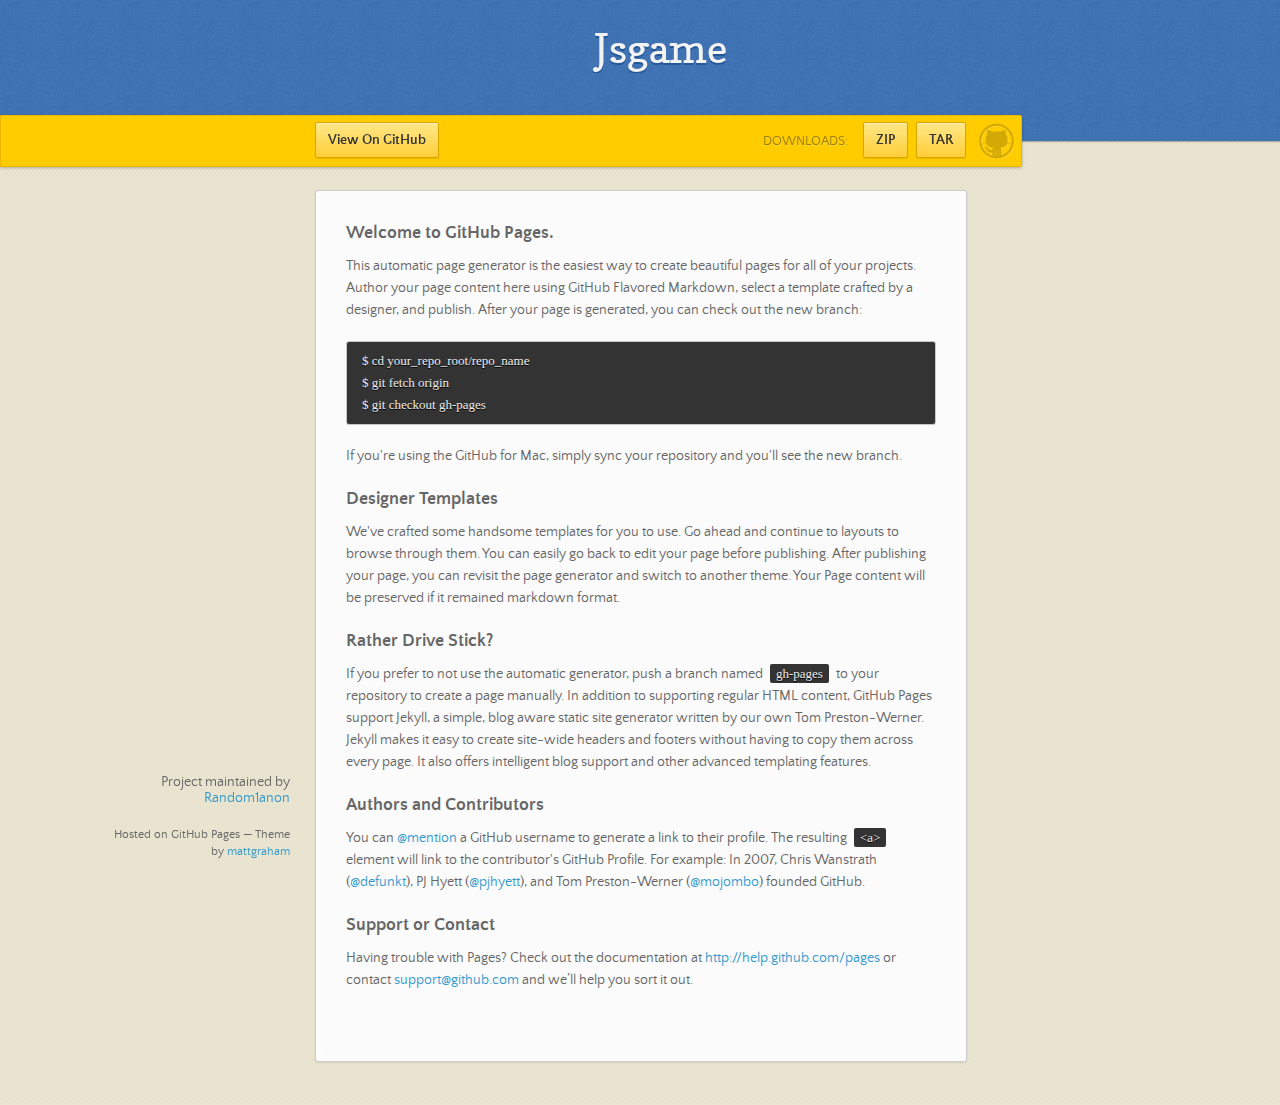
==== index.html @ cf41dea5 "Create gh-pages branch via GitHub" ====
<!doctype html>
<html>
  <head>
    <meta charset="utf-8">
    <meta http-equiv="X-UA-Compatible" content="chrome=1">
    <title>Jsgame by Random1anon</title>
    <link rel="stylesheet" href="stylesheets/styles.css">
    <link rel="stylesheet" href="stylesheets/pygment_trac.css">
    <script src="https://ajax.googleapis.com/ajax/libs/jquery/1.7.1/jquery.min.js"></script>
    <script src="javascripts/main.js"></script>
    <!--[if lt IE 9]>
      <script src="//html5shiv.googlecode.com/svn/trunk/html5.js"></script>
    <![endif]-->
    <meta name="viewport" content="width=device-width, initial-scale=1, user-scalable=no">

  </head>
  <body>

      <header>
        <h1>Jsgame</h1>
        <p></p>
      </header>

      <div id="banner">
        <span id="logo"></span>

        <a href="https://github.com/Random1anon/Jsgame" class="button fork"><strong>View On GitHub</strong></a>
        <div class="downloads">
          <span>Downloads:</span>
          <ul>
            <li><a href="https://github.com/Random1anon/Jsgame/zipball/master" class="button">ZIP</a></li>
            <li><a href="https://github.com/Random1anon/Jsgame/tarball/master" class="button">TAR</a></li>
          </ul>
        </div>
      </div><!-- end banner -->

    <div class="wrapper">
      <nav>
        <ul></ul>
      </nav>
      <section>
        <h3>
<a id="welcome-to-github-pages" class="anchor" href="#welcome-to-github-pages" aria-hidden="true"><span class="octicon octicon-link"></span></a>Welcome to GitHub Pages.</h3>

<p>This automatic page generator is the easiest way to create beautiful pages for all of your projects. Author your page content here using GitHub Flavored Markdown, select a template crafted by a designer, and publish. After your page is generated, you can check out the new branch:</p>

<pre><code>$ cd your_repo_root/repo_name
$ git fetch origin
$ git checkout gh-pages
</code></pre>

<p>If you're using the GitHub for Mac, simply sync your repository and you'll see the new branch.</p>

<h3>
<a id="designer-templates" class="anchor" href="#designer-templates" aria-hidden="true"><span class="octicon octicon-link"></span></a>Designer Templates</h3>

<p>We've crafted some handsome templates for you to use. Go ahead and continue to layouts to browse through them. You can easily go back to edit your page before publishing. After publishing your page, you can revisit the page generator and switch to another theme. Your Page content will be preserved if it remained markdown format.</p>

<h3>
<a id="rather-drive-stick" class="anchor" href="#rather-drive-stick" aria-hidden="true"><span class="octicon octicon-link"></span></a>Rather Drive Stick?</h3>

<p>If you prefer to not use the automatic generator, push a branch named <code>gh-pages</code> to your repository to create a page manually. In addition to supporting regular HTML content, GitHub Pages support Jekyll, a simple, blog aware static site generator written by our own Tom Preston-Werner. Jekyll makes it easy to create site-wide headers and footers without having to copy them across every page. It also offers intelligent blog support and other advanced templating features.</p>

<h3>
<a id="authors-and-contributors" class="anchor" href="#authors-and-contributors" aria-hidden="true"><span class="octicon octicon-link"></span></a>Authors and Contributors</h3>

<p>You can <a href="https://github.com/blog/821" class="user-mention">@mention</a> a GitHub username to generate a link to their profile. The resulting <code>&lt;a&gt;</code> element will link to the contributor's GitHub Profile. For example: In 2007, Chris Wanstrath (<a href="https://github.com/defunkt" class="user-mention">@defunkt</a>), PJ Hyett (<a href="https://github.com/pjhyett" class="user-mention">@pjhyett</a>), and Tom Preston-Werner (<a href="https://github.com/mojombo" class="user-mention">@mojombo</a>) founded GitHub.</p>

<h3>
<a id="support-or-contact" class="anchor" href="#support-or-contact" aria-hidden="true"><span class="octicon octicon-link"></span></a>Support or Contact</h3>

<p>Having trouble with Pages? Check out the documentation at <a href="http://help.github.com/pages">http://help.github.com/pages</a> or contact <a href="mailto:support@github.com">support@github.com</a> and we’ll help you sort it out.</p>
      </section>
      <footer>
        <p>Project maintained by <a href="https://github.com/Random1anon">Random1anon</a></p>
        <p><small>Hosted on GitHub Pages &mdash; Theme by <a href="https://twitter.com/michigangraham">mattgraham</a></small></p>
      </footer>
    </div>
    <!--[if !IE]><script>fixScale(document);</script><![endif]-->
    
  </body>
</html>
---- stylesheets/styles.css ----
/*
Leap Day for GitHub Pages
by Matt Graham
*/
@font-face {
  font-family: 'Quattrocento Sans';
  src: url("../fonts/quattrocentosans-bold-webfont.eot");
  src: url("../fonts/quattrocentosans-bold-webfont.eot?#iefix") format("embedded-opentype"), url("../fonts/quattrocentosans-bold-webfont.woff") format("woff"), url("../fonts/quattrocentosans-bold-webfont.ttf") format("truetype"), url("../fonts/quattrocentosans-bold-webfont.svg#QuattrocentoSansBold") format("svg");
  font-weight: bold;
  font-style: normal;
}

@font-face {
  font-family: 'Quattrocento Sans';
  src: url("../fonts/quattrocentosans-bolditalic-webfont.eot");
  src: url("../fonts/quattrocentosans-bolditalic-webfont.eot?#iefix") format("embedded-opentype"), url("../fonts/quattrocentosans-bolditalic-webfont.woff") format("woff"), url("../fonts/quattrocentosans-bolditalic-webfont.ttf") format("truetype"), url("../fonts/quattrocentosans-bolditalic-webfont.svg#QuattrocentoSansBoldItalic") format("svg");
  font-weight: bold;
  font-style: italic;
}

@font-face {
  font-family: 'Quattrocento Sans';
  src: url("../fonts/quattrocentosans-italic-webfont.eot");
  src: url("../fonts/quattrocentosans-italic-webfont.eot?#iefix") format("embedded-opentype"), url("../fonts/quattrocentosans-italic-webfont.woff") format("woff"), url("../fonts/quattrocentosans-italic-webfont.ttf") format("truetype"), url("../fonts/quattrocentosans-italic-webfont.svg#QuattrocentoSansItalic") format("svg");
  font-weight: normal;
  font-style: italic;
}

@font-face {
  font-family: 'Quattrocento Sans';
  src: url("../fonts/quattrocentosans-regular-webfont.eot");
  src: url("../fonts/quattrocentosans-regular-webfont.eot?#iefix") format("embedded-opentype"), url("../fonts/quattrocentosans-regular-webfont.woff") format("woff"), url("../fonts/quattrocentosans-regular-webfont.ttf") format("truetype"), url("../fonts/quattrocentosans-regular-webfont.svg#QuattrocentoSansRegular") format("svg");
  font-weight: normal;
  font-style: normal;
}

@font-face {
  font-family: 'Copse';
  src: url("../fonts/copse-regular-webfont.eot");
  src: url("../fonts/copse-regular-webfont.eot?#iefix") format("embedded-opentype"), url("../fonts/copse-regular-webfont.woff") format("woff"), url("../fonts/copse-regular-webfont.ttf") format("truetype"), url("../fonts/copse-regular-webfont.svg#CopseRegular") format("svg");
  font-weight: normal;
  font-style: normal;
}

/* normalize.css 2012-02-07T12:37 UTC - http://github.com/necolas/normalize.css */
/* =============================================================================
   HTML5 display definitions
   ========================================================================== */
/*
 * Corrects block display not defined in IE6/7/8/9 & FF3
 */
article,
aside,
details,
figcaption,
figure,
footer,
header,
hgroup,
nav,
section,
summary {
  display: block;
}

/*
 * Corrects inline-block display not defined in IE6/7/8/9 & FF3
 */
audio,
canvas,
video {
  display: inline-block;
  *display: inline;
  *zoom: 1;
}

/*
 * Prevents modern browsers from displaying 'audio' without controls
 */
audio:not([controls]) {
  display: none;
}

/*
 * Addresses styling for 'hidden' attribute not present in IE7/8/9, FF3, S4
 * Known issue: no IE6 support
 */
[hidden] {
  display: none;
}

/* =============================================================================
   Base
   ========================================================================== */
/*
 * 1. Corrects text resizing oddly in IE6/7 when body font-size is set using em units
 *    http://clagnut.com/blog/348/#c790
 * 2. Prevents iOS text size adjust after orientation change, without disabling user zoom
 *    www.456bereastreet.com/archive/201012/controlling_text_size_in_safari_for_ios_without_disabling_user_zoom/
 */
html {
  font-size: 100%;
  /* 1 */
  -webkit-text-size-adjust: 100%;
  /* 2 */
  -ms-text-size-adjust: 100%;
  /* 2 */
}

/*
 * Addresses font-family inconsistency between 'textarea' and other form elements.
 */
html,
button,
input,
select,
textarea {
  font-family: sans-serif;
}

/*
 * Addresses margins handled incorrectly in IE6/7
 */
body {
  margin: 0;
}

/* =============================================================================
   Links
   ========================================================================== */
/*
 * Addresses outline displayed oddly in Chrome
 */
a:focus {
  outline: thin dotted;
}

/*
 * Improves readability when focused and also mouse hovered in all browsers
 * people.opera.com/patrickl/experiments/keyboard/test
 */
a:hover,
a:active {
  outline: 0;
}

/* =============================================================================
   Typography
   ========================================================================== */
/*
 * Addresses font sizes and margins set differently in IE6/7
 * Addresses font sizes within 'section' and 'article' in FF4+, Chrome, S5
 */
h1 {
  font-size: 2em;
  margin: 0.67em 0;
}

h2 {
  font-size: 1.5em;
  margin: 0.83em 0;
}

h3 {
  font-size: 1.17em;
  margin: 1em 0;
}

h4 {
  font-size: 1em;
  margin: 1.33em 0;
}

h5 {
  font-size: 0.83em;
  margin: 1.67em 0;
}

h6 {
  font-size: 0.75em;
  margin: 2.33em 0;
}

/*
 * Addresses styling not present in IE7/8/9, S5, Chrome
 */
abbr[title] {
  border-bottom: 1px dotted;
}

/*
 * Addresses style set to 'bolder' in FF3+, S4/5, Chrome
*/
b,
strong {
  font-weight: bold;
}

blockquote {
  margin: 1em 40px;
}

/*
 * Addresses styling not present in S5, Chrome
 */
dfn {
  font-style: italic;
}

/*
 * Addresses styling not present in IE6/7/8/9
 */
mark {
  background: #ff0;
  color: #000;
}

/*
 * Addresses margins set differently in IE6/7
 */
p,
pre {
  margin: 1em 0;
}

/*
 * Corrects font family set oddly in IE6, S4/5, Chrome
 * en.wikipedia.org/wiki/User:Davidgothberg/Test59
 */
pre,
code,
kbd,
samp {
  font-family: monospace, serif;
  _font-family: 'courier new', monospace;
  font-size: 1em;
}

/*
 * 1. Addresses CSS quotes not supported in IE6/7
 * 2. Addresses quote property not supported in S4
 */
/* 1 */
q {
  quotes: none;
}

/* 2 */
q:before,
q:after {
  content: '';
  content: none;
}

small {
  font-size: 75%;
}

/*
 * Prevents sub and sup affecting line-height in all browsers
 * gist.github.com/413930
 */
sub,
sup {
  font-size: 75%;
  line-height: 0;
  position: relative;
  vertical-align: baseline;
}

sup {
  top: -0.5em;
}

sub {
  bottom: -0.25em;
}

/* =============================================================================
   Lists
   ========================================================================== */
/*
 * Addresses margins set differently in IE6/7
 */
dl,
menu,
ol,
ul {
  margin: 1em 0;
}

dd {
  margin: 0 0 0 40px;
}

/*
 * Addresses paddings set differently in IE6/7
 */
menu,
ol,
ul {
  padding: 0 0 0 40px;
}

/*
 * Corrects list images handled incorrectly in IE7
 */
nav ul,
nav ol {
  list-style: none;
  list-style-image: none;
}

/* =============================================================================
   Embedded content
   ========================================================================== */
/*
 * 1. Removes border when inside 'a' element in IE6/7/8/9, FF3
 * 2. Improves image quality when scaled in IE7
 *    code.flickr.com/blog/2008/11/12/on-ui-quality-the-little-things-client-side-image-resizing/
 */
img {
  border: 0;
  /* 1 */
  -ms-interpolation-mode: bicubic;
  /* 2 */
}

/*
 * Corrects overflow displayed oddly in IE9
 */
svg:not(:root) {
  overflow: hidden;
}

/* =============================================================================
   Figures
   ========================================================================== */
/*
 * Addresses margin not present in IE6/7/8/9, S5, O11
 */
figure {
  margin: 0;
}

/* =============================================================================
   Forms
   ========================================================================== */
/*
 * Corrects margin displayed oddly in IE6/7
 */
form {
  margin: 0;
}

/*
 * Define consistent border, margin, and padding
 */
fieldset {
  border: 1px solid #c0c0c0;
  margin: 0 2px;
  padding: 0.35em 0.625em 0.75em;
}

/*
 * 1. Corrects color not being inherited in IE6/7/8/9
 * 2. Corrects text not wrapping in FF3 
 * 3. Corrects alignment displayed oddly in IE6/7
 */
legend {
  border: 0;
  /* 1 */
  padding: 0;
  white-space: normal;
  /* 2 */
  *margin-left: -7px;
  /* 3 */
}

/*
 * 1. Corrects font size not being inherited in all browsers
 * 2. Addresses margins set differently in IE6/7, FF3+, S5, Chrome
 * 3. Improves appearance and consistency in all browsers
 */
button,
input,
select,
textarea {
  font-size: 100%;
  /* 1 */
  margin: 0;
  /* 2 */
  vertical-align: baseline;
  /* 3 */
  *vertical-align: middle;
  /* 3 */
}

/*
 * Addresses FF3/4 setting line-height on 'input' using !important in the UA stylesheet
 */
button,
input {
  line-height: normal;
  /* 1 */
}

/*
 * 1. Improves usability and consistency of cursor style between image-type 'input' and others
 * 2. Corrects inability to style clickable 'input' types in iOS
 * 3. Removes inner spacing in IE7 without affecting normal text inputs
 *    Known issue: inner spacing remains in IE6
 */
button,
input[type="button"],
input[type="reset"],
input[type="submit"] {
  cursor: pointer;
  /* 1 */
  -webkit-appearance: button;
  /* 2 */
  *overflow: visible;
  /* 3 */
}

/*
 * Re-set default cursor for disabled elements
 */
button[disabled],
input[disabled] {
  cursor: default;
}

/*
 * 1. Addresses box sizing set to content-box in IE8/9
 * 2. Removes excess padding in IE8/9
 * 3. Removes excess padding in IE7
      Known issue: excess padding remains in IE6
 */
input[type="checkbox"],
input[type="radio"] {
  box-sizing: border-box;
  /* 1 */
  padding: 0;
  /* 2 */
  *height: 13px;
  /* 3 */
  *width: 13px;
  /* 3 */
}

/*
 * 1. Addresses appearance set to searchfield in S5, Chrome
 * 2. Addresses box-sizing set to border-box in S5, Chrome (include -moz to future-proof)
 */
input[type="search"] {
  -webkit-appearance: textfield;
  /* 1 */
  -moz-box-sizing: content-box;
  -webkit-box-sizing: content-box;
  /* 2 */
  box-sizing: content-box;
}

/*
 * Removes inner padding and search cancel button in S5, Chrome on OS X
 */
input[type="search"]::-webkit-search-decoration,
input[type="search"]::-webkit-search-cancel-button {
  -webkit-appearance: none;
}

/*
 * Removes inner padding and border in FF3+
 * www.sitepen.com/blog/2008/05/14/the-devils-in-the-details-fixing-dojos-toolbar-buttons/
 */
button::-moz-focus-inner,
input::-moz-focus-inner {
  border: 0;
  padding: 0;
}

/*
 * 1. Removes default vertical scrollbar in IE6/7/8/9
 * 2. Improves readability and alignment in all browsers
 */
textarea {
  overflow: auto;
  /* 1 */
  vertical-align: top;
  /* 2 */
}

/* =============================================================================
   Tables
   ========================================================================== */
/*
 * Remove most spacing between table cells
 */
table {
  border-collapse: collapse;
  border-spacing: 0;
}

body {
  font: 14px/22px "Quattrocento Sans", "Helvetica Neue", Helvetica, Arial, sans-serif;
  color: #666;
  font-weight: 300;
  margin: 0px;
  padding: 0px 0 20px 0px;
  background: url(../images/body-background.png) #eae6d1;
}

h1, h2, h3, h4, h5, h6 {
  color: #333;
  margin: 0 0 10px;
}

p, ul, ol, table, pre, dl {
  margin: 0 0 20px;
}

h1, h2, h3 {
  line-height: 1.1;
}

h1 {
  font-size: 28px;
}

h2 {
  font-size: 24px;
  color: #393939;
}

h3, h4, h5, h6 {
  color: #666666;
}

h3 {
  font-size: 18px;
  line-height: 24px;
}

a {
  color: #3399cc;
  font-weight: 400;
  text-decoration: none;
}

a small {
  font-size: 11px;
  color: #666;
  margin-top: -0.6em;
  display: block;
}

ul {
  list-style-image: url("../images/bullet.png");
}

strong {
  font-weight: bold;
  color: #333;
}

.wrapper {
  width: 650px;
  margin: 0 auto;
  position: relative;
}

section img {
  max-width: 100%;
}

blockquote {
  border-left: 1px solid #ffcc00;
  margin: 0;
  padding: 0 0 0 20px;
  font-style: italic;
}

code {
  font-family: "Lucida Sans", Monaco, Bitstream Vera Sans Mono, Lucida Console, Terminal;
  font-size: 13px;
  color: #efefef;
  text-shadow: 0px 1px 0px #000;
  margin: 0 4px;
  padding: 2px 6px;
  background: #333;
  -moz-border-radius: 2px;
  -webkit-border-radius: 2px;
  -o-border-radius: 2px;
  -ms-border-radius: 2px;
  -khtml-border-radius: 2px;
  border-radius: 2px;
}

pre {
  padding: 8px 15px;
  background: #333333;
  -moz-border-radius: 3px;
  -webkit-border-radius: 3px;
  -o-border-radius: 3px;
  -ms-border-radius: 3px;
  -khtml-border-radius: 3px;
  border-radius: 3px;
  border: 1px solid #c7c7c7;
  overflow: auto;
  overflow-y: hidden;
}
pre code {
  margin: 0px;
  padding: 0px;
}

table {
  width: 100%;
  border-collapse: collapse;
}

th {
  text-align: left;
  padding: 5px 10px;
  border-bottom: 1px solid #e5e5e5;
  color: #444;
}

td {
  text-align: left;
  padding: 5px 10px;
  border-bottom: 1px solid #e5e5e5;
  border-right: 1px solid #ffcc00;
}
td:first-child {
  border-left: 1px solid #ffcc00;
}

hr {
  border: 0;
  outline: none;
  height: 11px;
  background: transparent url("../images/hr.gif") center center repeat-x;
  margin: 0 0 20px;
}

dt {
  color: #444;
  font-weight: 700;
}

header {
  padding: 25px 20px 40px 20px;
  margin: 0;
  position: fixed;
  top: 0;
  left: 0;
  right: 0;
  width: 100%;
  text-align: center;
  background: url(../images/background.png) #4276b6;
  -moz-box-shadow: 1px 0px 2px rgba(0, 0, 0, 0.75);
  -webkit-box-shadow: 1px 0px 2px rgba(0, 0, 0, 0.75);
  -o-box-shadow: 1px 0px 2px rgba(0, 0, 0, 0.75);
  box-shadow: 1px 0px 2px rgba(0, 0, 0, 0.75);
  z-index: 99;
  -webkit-font-smoothing: antialiased;
  min-height: 76px;
}
header h1 {
  font: 40px/48px "Copse", "Helvetica Neue", Helvetica, Arial, sans-serif;
  color: #f3f3f3;
  text-shadow: 0px 2px 0px #235796;
  margin: 0px;
  white-space: nowrap;
  overflow: hidden;
  text-overflow: ellipsis;
  -o-text-overflow: ellipsis;
  -ms-text-overflow: ellipsis;
}
header p {
  color: #d8d8d8;
  text-shadow: rgba(0, 0, 0, 0.2) 0 1px 0;
  font-size: 18px;
  margin: 0px;
}

#banner {
  z-index: 100;
  left: 0;
  right: 50%;
  height: 50px;
  margin-right: -382px;
  position: fixed;
  top: 115px;
  background: #ffcc00;
  border: 1px solid #f0b500;
  -moz-box-shadow: 0px 1px 3px rgba(0, 0, 0, 0.25);
  -webkit-box-shadow: 0px 1px 3px rgba(0, 0, 0, 0.25);
  -o-box-shadow: 0px 1px 3px rgba(0, 0, 0, 0.25);
  box-shadow: 0px 1px 3px rgba(0, 0, 0, 0.25);
  -moz-border-radius: 0px 2px 2px 0px;
  -webkit-border-radius: 0px 2px 2px 0px;
  -o-border-radius: 0px 2px 2px 0px;
  -ms-border-radius: 0px 2px 2px 0px;
  -khtml-border-radius: 0px 2px 2px 0px;
  border-radius: 0px 2px 2px 0px;
  padding-right: 10px;
}
#banner .button {
  border: 1px solid #dba500;
  background: -webkit-gradient(linear, 50% 0%, 50% 100%, color-stop(0%, #ffe788), color-stop(100%, #ffce38));
  background: -webkit-linear-gradient(#ffe788, #ffce38);
  background: -moz-linear-gradient(#ffe788, #ffce38);
  background: -o-linear-gradient(#ffe788, #ffce38);
  background: -ms-linear-gradient(#ffe788, #ffce38);
  background: linear-gradient(#ffe788, #ffce38);
  -moz-border-radius: 2px;
  -webkit-border-radius: 2px;
  -o-border-radius: 2px;
  -ms-border-radius: 2px;
  -khtml-border-radius: 2px;
  border-radius: 2px;
  -moz-box-shadow: inset 0px 1px 0px rgba(255, 255, 255, 0.4), 0px 1px 1px rgba(0, 0, 0, 0.1);
  -webkit-box-shadow: inset 0px 1px 0px rgba(255, 255, 255, 0.4), 0px 1px 1px rgba(0, 0, 0, 0.1);
  -o-box-shadow: inset 0px 1px 0px rgba(255, 255, 255, 0.4), 0px 1px 1px rgba(0, 0, 0, 0.1);
  box-shadow: inset 0px 1px 0px rgba(255, 255, 255, 0.4), 0px 1px 1px rgba(0, 0, 0, 0.1);
  background-color: #FFE788;
  margin-left: 5px;
  padding: 10px 12px;
  margin-top: 6px;
  line-height: 14px;
  font-size: 14px;
  color: #333;
  font-weight: bold;
  display: inline-block;
  text-align: center;
}
#banner .button:hover {
  background: -webkit-gradient(linear, 50% 0%, 50% 100%, color-stop(0%, #ffe788), color-stop(100%, #ffe788));
  background: -webkit-linear-gradient(#ffe788, #ffe788);
  background: -moz-linear-gradient(#ffe788, #ffe788);
  background: -o-linear-gradient(#ffe788, #ffe788);
  background: -ms-linear-gradient(#ffe788, #ffe788);
  background: linear-gradient(#ffe788, #ffe788);
  background-color: #ffeca0;
}
#banner .fork {
  position: fixed;
  left: 50%;
  margin-left: -325px;
  padding: 10px 12px;
  margin-top: 6px;
  line-height: 14px;
  font-size: 14px;
  background-color: #FFE788;
}
#banner .downloads {
  float: right;
  margin: 0 45px 0 0;
}
#banner .downloads span {
  float: left;
  line-height: 52px;
  font-size: 90%;
  color: #9d7f0d;
  text-transform: uppercase;
  text-shadow: rgba(255, 255, 255, 0.2) 0 1px 0;
}
#banner ul {
  list-style: none;
  height: 40px;
  padding: 0;
  float: left;
  margin-left: 10px;
}
#banner ul li {
  display: inline;
}
#banner ul li a.button {
  background-color: #FFE788;
}
#banner #logo {
  position: absolute;
  height: 36px;
  width: 36px;
  right: 7px;
  top: 7px;
  display: block;
  background: url(../images/octocat-logo.png);
}

section {
  width: 590px;
  padding: 30px 30px 50px 30px;
  margin: 20px 0;
  margin-top: 190px;
  position: relative;
  background: #fbfbfb;
  -moz-border-radius: 3px;
  -webkit-border-radius: 3px;
  -o-border-radius: 3px;
  -ms-border-radius: 3px;
  -khtml-border-radius: 3px;
  border-radius: 3px;
  border: 1px solid #cbcbcb;
  -moz-box-shadow: 0px 1px 2px rgba(0, 0, 0, 0.09), inset 0px 0px 2px 2px rgba(255, 255, 255, 0.5), inset 0 0 5px 5px rgba(255, 255, 255, 0.4);
  -webkit-box-shadow: 0px 1px 2px rgba(0, 0, 0, 0.09), inset 0px 0px 2px 2px rgba(255, 255, 255, 0.5), inset 0 0 5px 5px rgba(255, 255, 255, 0.4);
  -o-box-shadow: 0px 1px 2px rgba(0, 0, 0, 0.09), inset 0px 0px 2px 2px rgba(255, 255, 255, 0.5), inset 0 0 5px 5px rgba(255, 255, 255, 0.4);
  box-shadow: 0px 1px 2px rgba(0, 0, 0, 0.09), inset 0px 0px 2px 2px rgba(255, 255, 255, 0.5), inset 0 0 5px 5px rgba(255, 255, 255, 0.4);
}

small {
  font-size: 12px;
}

nav {
  width: 230px;
  position: fixed;
  top: 220px;
  left: 50%;
  margin-left: -580px;
  text-align: right;
}
nav ul {
  list-style: none;
  list-style-image: none;
  font-size: 14px;
  line-height: 24px;
}
nav ul li {
  padding: 5px 0px;
  line-height: 16px;
}
nav ul li.tag-h1 {
  font-size: 1.2em;
}
nav ul li.tag-h1 a {
  font-weight: bold;
  color: #333;
}
nav ul li.tag-h2 + .tag-h1 {
  margin-top: 10px;
}
nav ul a {
  color: #666;
}
nav ul a:hover {
  color: #999;
}

footer {
  width: 180px;
  position: fixed;
  left: 50%;
  margin-left: -530px;
  bottom: 20px;
  text-align: right;
  line-height: 16px;
}

@media print, screen and (max-width: 1060px) {
  div.wrapper {
    width: auto;
    margin: 0;
  }

  nav {
    display: none;
  }

  header, section, footer {
    float: none;
  }
  header h1, section h1, footer h1 {
    white-space: nowrap;
    overflow: hidden;
    text-overflow: ellipsis;
    -o-text-overflow: ellipsis;
    -ms-text-overflow: ellipsis;
  }

  #banner {
    width: 100%;
  }
  #banner .downloads {
    margin-right: 60px;
  }
  #banner #logo {
    margin-right: 15px;
  }

  section {
    border: 1px solid #e5e5e5;
    border-width: 1px 0;
    padding: 20px auto;
    margin: 190px auto 20px;
    max-width: 600px;
  }

  footer {
    text-align: center;
    margin: 20px auto;
    position: relative;
    left: auto;
    bottom: auto;
    width: auto;
  }
}
@media print, screen and (max-width: 720px) {
  body {
    word-wrap: break-word;
  }

  header {
    padding: 20px 20px;
    margin: 0;
  }
  header h1 {
    font-size: 32px;
    white-space: nowrap;
    overflow: hidden;
    text-overflow: ellipsis;
    -o-text-overflow: ellipsis;
    -ms-text-overflow: ellipsis;
  }
  header p {
    display: none;
  }

  #banner {
    top: 80px;
  }
  #banner .fork {
    float: left;
    display: inline-block;
    margin-left: 0px;
    position: fixed;
    left: 20px;
  }

  section {
    margin-top: 130px;
    margin-bottom: 0px;
    width: auto;
  }

  header ul, header p.view {
    position: static;
  }
}
@media print, screen and (max-width: 480px) {
  header {
    position: relative;
    padding: 5px 0px;
    min-height: 0px;
  }
  header h1 {
    font-size: 24px;
    white-space: nowrap;
    overflow: hidden;
    text-overflow: ellipsis;
    -o-text-overflow: ellipsis;
    -ms-text-overflow: ellipsis;
  }

  section {
    margin-top: 5px;
  }

  #banner {
    display: none;
  }

  header ul {
    display: none;
  }
}
@media print {
  body {
    padding: 0.4in;
    font-size: 12pt;
    color: #444;
  }
}
@media print, screen and (max-height: 680px) {
  footer {
    text-align: center;
    margin: 20px auto;
    position: relative;
    left: auto;
    bottom: auto;
    width: auto;
  }
}
@media print, screen and (max-height: 480px) {
  nav {
    display: none;
  }

  footer {
    text-align: center;
    margin: 20px auto;
    position: relative;
    left: auto;
    bottom: auto;
    width: auto;
  }
}
---- stylesheets/pygment_trac.css ----
.highlight .hll { background-color: #404040 }
.highlight  { color: #d0d0d0 }
.highlight .c { color: #999999; font-style: italic } /* Comment */
.highlight .err { color: #a61717; background-color: #e3d2d2 } /* Error */
.highlight .g { color: #d0d0d0 } /* Generic */
.highlight .k { color: #6ab825; font-weight: normal } /* Keyword */
.highlight .l { color: #d0d0d0 } /* Literal */
.highlight .n { color: #d0d0d0 } /* Name */
.highlight .o { color: #d0d0d0 } /* Operator */
.highlight .x { color: #d0d0d0 } /* Other */
.highlight .p { color: #d0d0d0 } /* Punctuation */
.highlight .cm { color: #999999; font-style: italic } /* Comment.Multiline */
.highlight .cp { color: #cd2828; font-weight: normal } /* Comment.Preproc */
.highlight .c1 { color: #999999; font-style: italic } /* Comment.Single */
.highlight .cs { color: #e50808; font-weight: normal; background-color: #520000 } /* Comment.Special */
.highlight .gd { color: #d22323 } /* Generic.Deleted */
.highlight .ge { color: #d0d0d0; font-style: italic } /* Generic.Emph */
.highlight .gr { color: #d22323 } /* Generic.Error */
.highlight .gh { color: #ffffff; font-weight: normal } /* Generic.Heading */
.highlight .gi { color: #589819 } /* Generic.Inserted */
.highlight .go { color: #cccccc } /* Generic.Output */
.highlight .gp { color: #aaaaaa } /* Generic.Prompt */
.highlight .gs { color: #d0d0d0; font-weight: normal } /* Generic.Strong */
.highlight .gu { color: #ffffff; text-decoration: underline } /* Generic.Subheading */
.highlight .gt { color: #d22323 } /* Generic.Traceback */
.highlight .kc { color: #6ab825; font-weight: normal } /* Keyword.Constant */
.highlight .kd { color: #6ab825; font-weight: normal } /* Keyword.Declaration */
.highlight .kn { color: #6ab825; font-weight: normal } /* Keyword.Namespace */
.highlight .kp { color: #6ab825 } /* Keyword.Pseudo */
.highlight .kr { color: #6ab825; font-weight: normal } /* Keyword.Reserved */
.highlight .kt { color: #6ab825; font-weight: normal } /* Keyword.Type */
.highlight .ld { color: #d0d0d0 } /* Literal.Date */
.highlight .m { color: #3677a9 } /* Literal.Number */
.highlight .s { color: #ff8 } /* Literal.String */
.highlight .na { color: #bbbbbb } /* Name.Attribute */
.highlight .nb { color: #24909d } /* Name.Builtin */
.highlight .nc { color: #447fcf; text-decoration: underline } /* Name.Class */
.highlight .no { color: #40ffff } /* Name.Constant */
.highlight .nd { color: #ffa500 } /* Name.Decorator */
.highlight .ni { color: #d0d0d0 } /* Name.Entity */
.highlight .ne { color: #bbbbbb } /* Name.Exception */
.highlight .nf { color: #447fcf } /* Name.Function */
.highlight .nl { color: #d0d0d0 } /* Name.Label */
.highlight .nn { color: #447fcf; text-decoration: underline } /* Name.Namespace */
.highlight .nx { color: #d0d0d0 } /* Name.Other */
.highlight .py { color: #d0d0d0 } /* Name.Property */
.highlight .nt { color: #6ab825;} /* Name.Tag */
.highlight .nv { color: #40ffff } /* Name.Variable */
.highlight .ow { color: #6ab825; font-weight: normal } /* Operator.Word */
.highlight .w { color: #666666 } /* Text.Whitespace */
.highlight .mf { color: #3677a9 } /* Literal.Number.Float */
.highlight .mh { color: #3677a9 } /* Literal.Number.Hex */
.highlight .mi { color: #3677a9 } /* Literal.Number.Integer */
.highlight .mo { color: #3677a9 } /* Literal.Number.Oct */
.highlight .sb { color: #ff8 } /* Literal.String.Backtick */
.highlight .sc { color: #ff8 } /* Literal.String.Char */
.highlight .sd { color: #ff8 } /* Literal.String.Doc */
.highlight .s2 { color: #ff8 } /* Literal.String.Double */
.highlight .se { color: #ff8 } /* Literal.String.Escape */
.highlight .sh { color: #ff8 } /* Literal.String.Heredoc */
.highlight .si { color: #ff8 } /* Literal.String.Interpol */
.highlight .sx { color: #ffa500 } /* Literal.String.Other */
.highlight .sr { color: #ff8 } /* Literal.String.Regex */
.highlight .s1 { color: #ff8 } /* Literal.String.Single */
.highlight .ss { color: #ff8 } /* Literal.String.Symbol */
.highlight .bp { color: #24909d } /* Name.Builtin.Pseudo */
.highlight .vc { color: #40ffff } /* Name.Variable.Class */
.highlight .vg { color: #40ffff } /* Name.Variable.Global */
.highlight .vi { color: #40ffff } /* Name.Variable.Instance */
.highlight .il { color: #3677a9 } /* Literal.Number.Integer.Long */
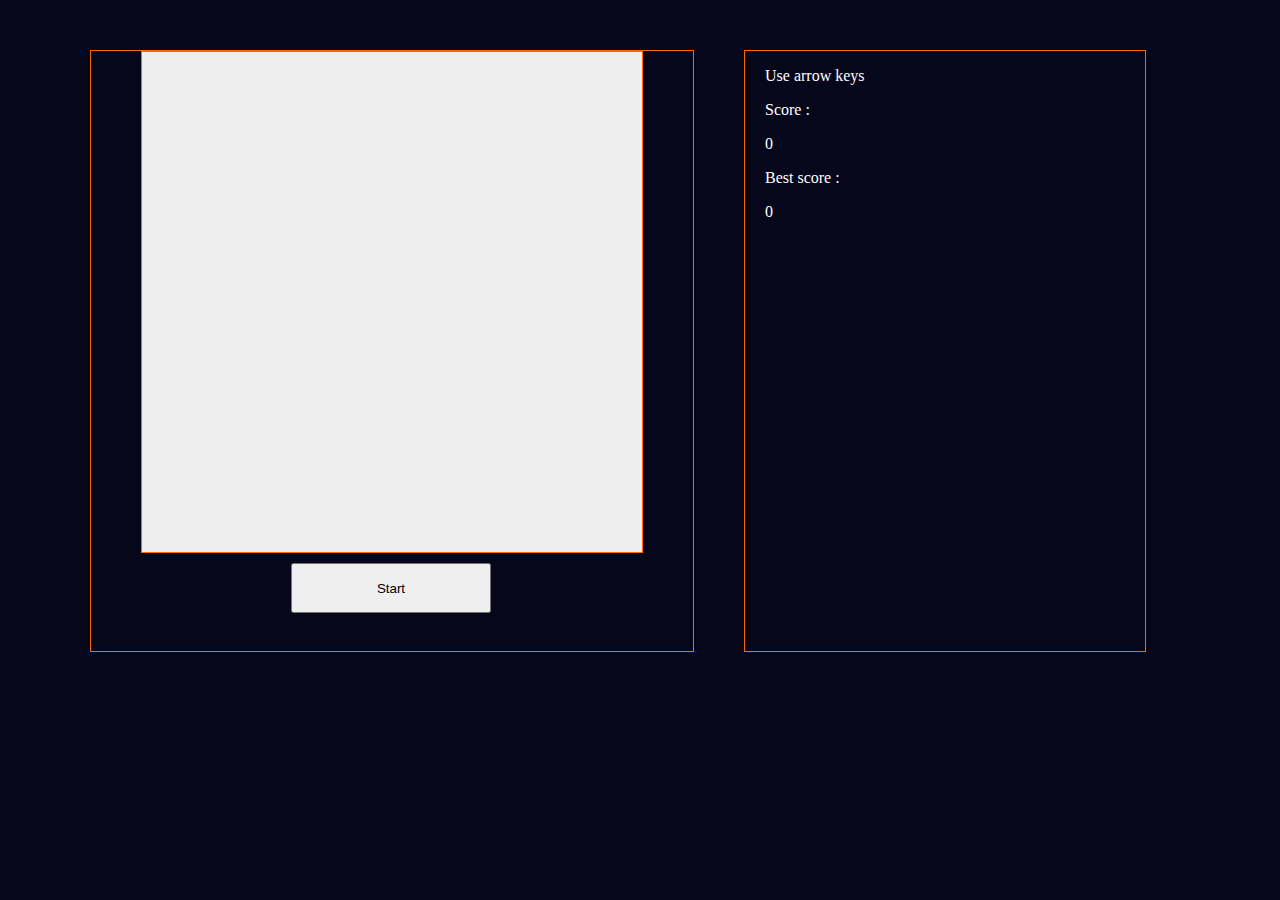
==== commit 208c3adf: "1" ====
--- a/index.html
+++ b/index.html
@@ -1,82 +1,38 @@
-<!doctype html>
-<html>
-  <head>
-    <meta charset="utf-8">
-    <meta http-equiv="X-UA-Compatible" content="chrome=1">
-    <title>Jsgame by Random1anon</title>
-    <link rel="stylesheet" href="stylesheets/styles.css">
-    <link rel="stylesheet" href="stylesheets/pygment_trac.css">
-    <script src="https://ajax.googleapis.com/ajax/libs/jquery/1.7.1/jquery.min.js"></script>
-    <script src="javascripts/main.js"></script>
-    <!--[if lt IE 9]>
-      <script src="//html5shiv.googlecode.com/svn/trunk/html5.js"></script>
-    <![endif]-->
-    <meta name="viewport" content="width=device-width, initial-scale=1, user-scalable=no">
-
-  </head>
-  <body>
-
-      <header>
-        <h1>Jsgame</h1>
-        <p></p>
-      </header>
-
-      <div id="banner">
-        <span id="logo"></span>
-
-        <a href="https://github.com/Random1anon/Jsgame" class="button fork"><strong>View On GitHub</strong></a>
-        <div class="downloads">
-          <span>Downloads:</span>
-          <ul>
-            <li><a href="https://github.com/Random1anon/Jsgame/zipball/master" class="button">ZIP</a></li>
-            <li><a href="https://github.com/Random1anon/Jsgame/tarball/master" class="button">TAR</a></li>
-          </ul>
+<head>
+    <link rel="stylesheet" type="text/css" href="style.css" />
+    <script src="script.js"></script>
+    <script type='text/javascript' src='http://code.jquery.com/jquery-1.8.3.js'></script>
+</head>
+<body>
+    <div id="main">
+        
+        
+            <div class="wind" id="game">
+            <canvas id="canvas" width="500" height="500"></canvas> 
+            <br>
+            <button id = "butt" onclick="main()"> Start </button>
+            </div>
+            
+    
+         <div class="wind" id="stat">
+             
+             <p>          
+                Use arrow keys 
+             </p>
+             <p>
+                 Score : <div id="score"> 0 </div>
+             
+             </p>
+                
+             
+             <p>   
+                 Best score : <div id="Bscore"> 0 </div>
+                </p>
+             
+             
+                
+             
         </div>
-      </div><!-- end banner -->
-
-    <div class="wrapper">
-      <nav>
-        <ul></ul>
-      </nav>
-      <section>
-        <h3>
-<a id="welcome-to-github-pages" class="anchor" href="#welcome-to-github-pages" aria-hidden="true"><span class="octicon octicon-link"></span></a>Welcome to GitHub Pages.</h3>
-
-<p>This automatic page generator is the easiest way to create beautiful pages for all of your projects. Author your page content here using GitHub Flavored Markdown, select a template crafted by a designer, and publish. After your page is generated, you can check out the new branch:</p>
-
-<pre><code>$ cd your_repo_root/repo_name
-$ git fetch origin
-$ git checkout gh-pages
-</code></pre>
-
-<p>If you're using the GitHub for Mac, simply sync your repository and you'll see the new branch.</p>
-
-<h3>
-<a id="designer-templates" class="anchor" href="#designer-templates" aria-hidden="true"><span class="octicon octicon-link"></span></a>Designer Templates</h3>
-
-<p>We've crafted some handsome templates for you to use. Go ahead and continue to layouts to browse through them. You can easily go back to edit your page before publishing. After publishing your page, you can revisit the page generator and switch to another theme. Your Page content will be preserved if it remained markdown format.</p>
-
-<h3>
-<a id="rather-drive-stick" class="anchor" href="#rather-drive-stick" aria-hidden="true"><span class="octicon octicon-link"></span></a>Rather Drive Stick?</h3>
-
-<p>If you prefer to not use the automatic generator, push a branch named <code>gh-pages</code> to your repository to create a page manually. In addition to supporting regular HTML content, GitHub Pages support Jekyll, a simple, blog aware static site generator written by our own Tom Preston-Werner. Jekyll makes it easy to create site-wide headers and footers without having to copy them across every page. It also offers intelligent blog support and other advanced templating features.</p>
-
-<h3>
-<a id="authors-and-contributors" class="anchor" href="#authors-and-contributors" aria-hidden="true"><span class="octicon octicon-link"></span></a>Authors and Contributors</h3>
-
-<p>You can <a href="https://github.com/blog/821" class="user-mention">@mention</a> a GitHub username to generate a link to their profile. The resulting <code>&lt;a&gt;</code> element will link to the contributor's GitHub Profile. For example: In 2007, Chris Wanstrath (<a href="https://github.com/defunkt" class="user-mention">@defunkt</a>), PJ Hyett (<a href="https://github.com/pjhyett" class="user-mention">@pjhyett</a>), and Tom Preston-Werner (<a href="https://github.com/mojombo" class="user-mention">@mojombo</a>) founded GitHub.</p>
-
-<h3>
-<a id="support-or-contact" class="anchor" href="#support-or-contact" aria-hidden="true"><span class="octicon octicon-link"></span></a>Support or Contact</h3>
-
-<p>Having trouble with Pages? Check out the documentation at <a href="http://help.github.com/pages">http://help.github.com/pages</a> or contact <a href="mailto:support@github.com">support@github.com</a> and we’ll help you sort it out.</p>
-      </section>
-      <footer>
-        <p>Project maintained by <a href="https://github.com/Random1anon">Random1anon</a></p>
-        <p><small>Hosted on GitHub Pages &mdash; Theme by <a href="https://twitter.com/michigangraham">mattgraham</a></small></p>
-      </footer>
+    
     </div>
-    <!--[if !IE]><script>fixScale(document);</script><![endif]-->
-    
-  </body>
-</html>+</body>--- a/style.css
+++ b/style.css
@@ -0,0 +1,65 @@
+#main {
+    width: 1100px;
+   margin: 0 auto;
+}
+
+body {
+    
+    margin: 0;
+    background: #07071C;
+}
+
+.wind {
+    float: left;
+    width: auto;
+ 	margin: 100px 15%;
+    height: 600px;
+	margin:50px auto;
+	text-align:left;
+	border:1px solid #F60;
+	
+}
+
+#stat {
+    
+    width: 400px;
+    
+    
+}
+
+#score {
+margin-left: 20px;
+    color: white;
+
+}
+
+#bscore {
+margin-left: 20px;
+    color: white;
+
+}
+
+#stat p {
+margin-left: 20px;
+    color: white;
+}
+
+#game {
+    
+margin-right: 50px
+    
+}
+
+#game canvas {
+ 	margin:0px 50px;
+	text-align:left;
+	border:1px solid #F60;
+	background-color:#EEE;
+}
+
+#game button {
+    width: 200px;
+    height: 50px;
+    margin: 10px 200px;
+   
+}
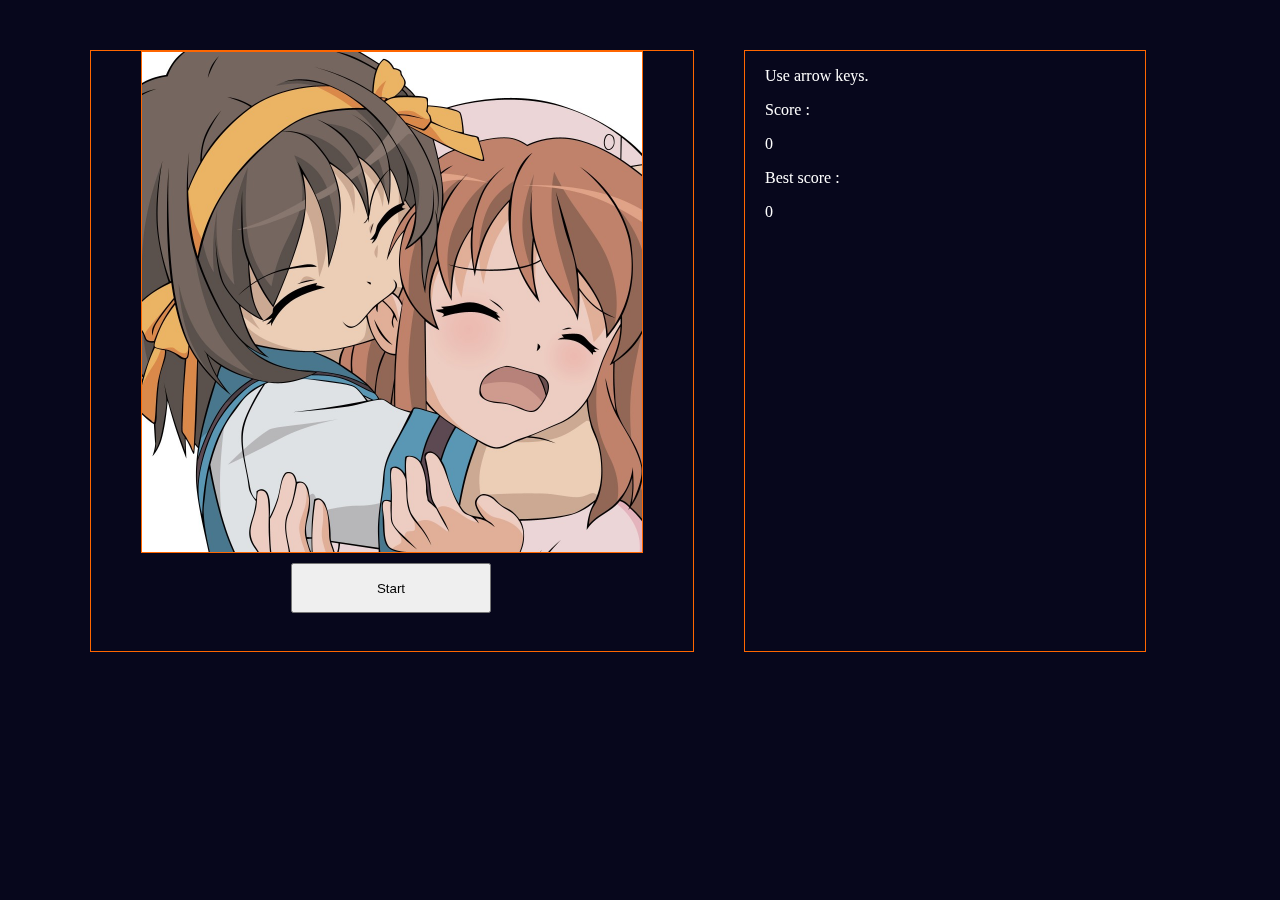
==== commit 379ac6f9: "Endversion" ====
--- a/index.html
+++ b/index.html
@@ -1,14 +1,20 @@
 <head>
     <link rel="stylesheet" type="text/css" href="style.css" />
+    <script type="text/javascript">
+        if (document.images) {
+        img1 = new Image();
+        img1.src = "Images/fon.jpg";
+    }
+    </script>
+    <script type='text/javascript' src='http://code.jquery.com/jquery-1.8.3.js'></script>
     <script src="script.js"></script>
-    <script type='text/javascript' src='http://code.jquery.com/jquery-1.8.3.js'></script>
 </head>
 <body>
     <div id="main">
         
         
             <div class="wind" id="game">
-            <canvas id="canvas" width="500" height="500"></canvas> 
+            <canvas id="canvas" width="500" height="500" onload="render()"></canvas> 
             <br>
             <button id = "butt" onclick="main()"> Start </button>
             </div>
@@ -17,7 +23,7 @@
          <div class="wind" id="stat">
              
              <p>          
-                Use arrow keys 
+                Use arrow keys. 
              </p>
              <p>
                  Score : <div id="score"> 0 </div>
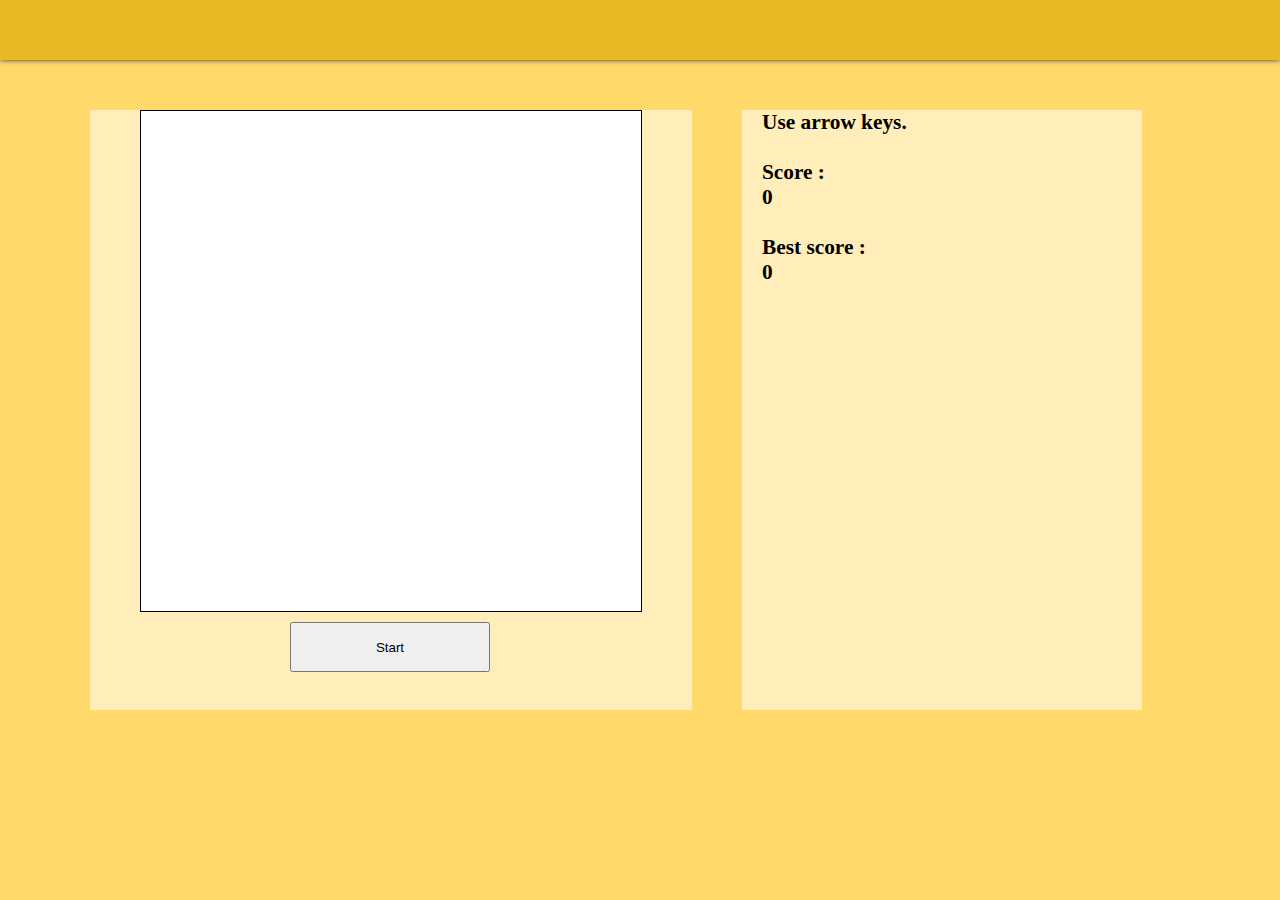
==== commit 0edc9eab: "New design" ====
--- a/index.html
+++ b/index.html
@@ -4,12 +4,15 @@
         if (document.images) {
         img1 = new Image();
         img1.src = "Images/fon.jpg";
-    }
+        }
     </script>
     <script type='text/javascript' src='http://code.jquery.com/jquery-1.8.3.js'></script>
     <script src="script.js"></script>
 </head>
 <body>
+    <header class="page-header">
+    
+    </header>
     <div id="main">
         
         
@@ -18,22 +21,11 @@
             <br>
             <button id = "butt" onclick="main()"> Start </button>
             </div>
-            
-    
-         <div class="wind" id="stat">
-             
-             <p>          
-                Use arrow keys. 
-             </p>
-             <p>
-                 Score : <div id="score"> 0 </div>
-             
-             </p>
-                
-             
-             <p>   
-                 Best score : <div id="Bscore"> 0 </div>
-                </p>
+            <div class="wind" id="stat">
+            <div class="p"> Use arrow keys.
+            <br> <br>
+            Score : <div id="score"> 0 </div> <br>
+            Best score : <div id="Bscore"> 0 </div> </div>
              
              
                 
--- a/style.css
+++ b/style.css
@@ -6,17 +6,30 @@
 body {
     
     margin: 0;
-    background: #07071C;
+    background: #FFDA6B;
+}
+
+header.page-header {
+    position: relative;
+    min-height: 20px;
+    padding: 20px;
+    z-index: 5;
+    color: white;
+    background: #E9B825;
+    background-position: 10px 0, 10px 0, 0 0, 0 0;
+    background-size: 20px 20px;
+    box-shadow: 0 0 5px 0 #333;
 }
 
 .wind {
+    background: #FFEEBA;
     float: left;
     width: auto;
  	margin: 100px 15%;
     height: 600px;
 	margin:50px auto;
 	text-align:left;
-	border:1px solid #F60;
+	
 	
 }
 
@@ -27,21 +40,10 @@
     
 }
 
-#score {
-margin-left: 20px;
-    color: white;
-
-}
-
-#bscore {
-margin-left: 20px;
-    color: white;
-
-}
-
-#stat p {
-margin-left: 20px;
-    color: white;
+.p {
+    font: bold 16pt Consolas;
+    margin-left: 20px;
+    color: black;
 }
 
 #game {
@@ -53,8 +55,8 @@
 #game canvas {
  	margin:0px 50px;
 	text-align:left;
-	border:1px solid #F60;
-	background-color:#EEE;
+	border: 1px solid black;
+	background-color: white;
 }
 
 #game button {
